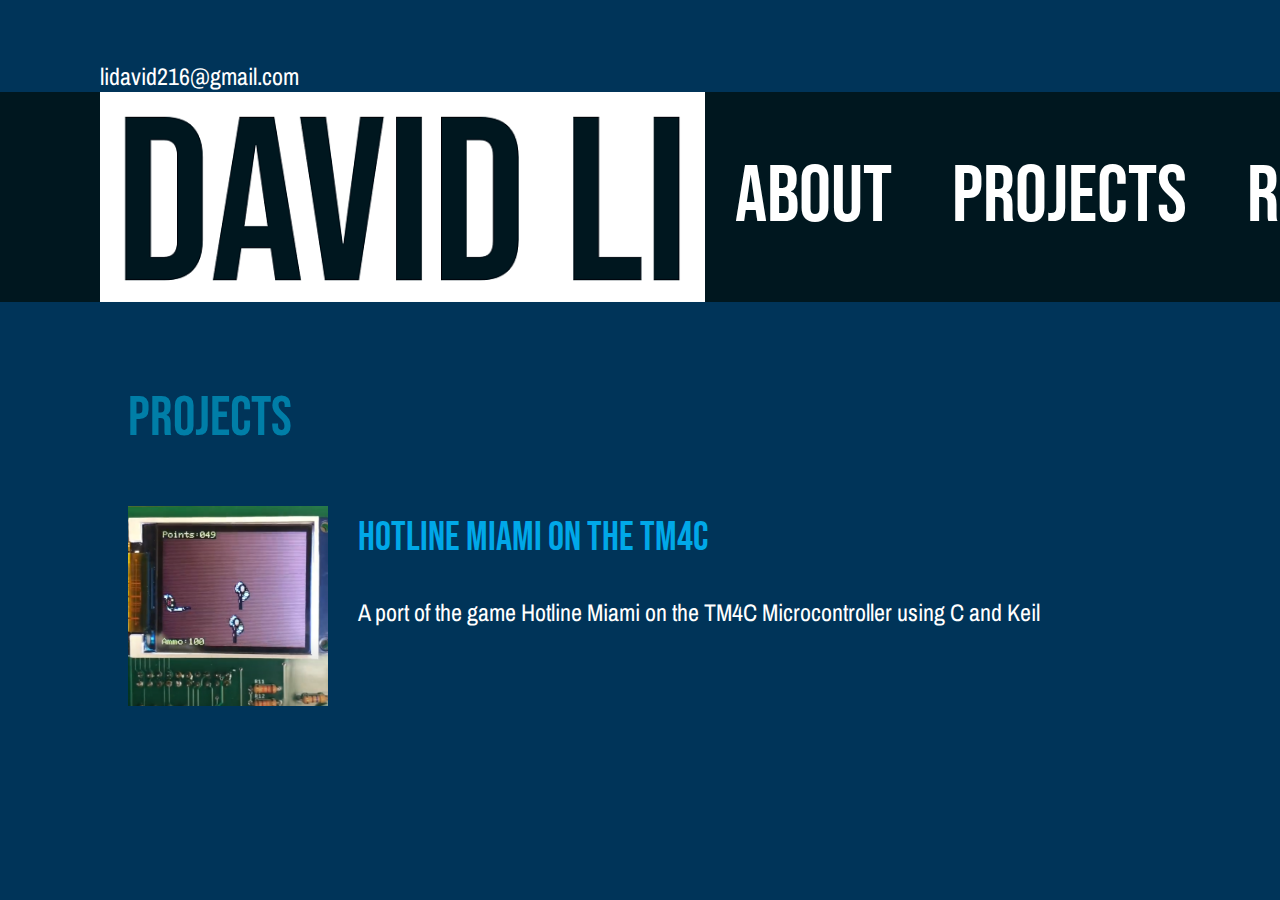
==== index.htm @ 764e1478 "updated image names" ====
<!DOCTYPE html>
<html lang="en">

<html>
<head>
  <meta charset="UTF-8">
  <link rel="stylesheet" href="styles/style.css"/>
  <link rel="preconnect" href="https://fonts.googleapis.com">
  <link rel="preconnect" href="https://fonts.gstatic.com" crossorigin>
  <link href="https://fonts.googleapis.com/css2?family=Bebas+Neue&display=swap" rel="stylesheet">
  <link href="https://fonts.googleapis.com/css2?family=Archivo+Narrow&display=swap" rel="stylesheet">
  <title>David Li</title>
</head>

<body>
  <div class="email">
    <a href = "mailto: lidavid216@gmail.com">lidavid216@gmail.com</a>
  </div>
  <header id="main-header">
    <div class="logo">
      <img src="images/davidlismall.png" alt="David Li" />
      <!-- <h1>David Li</h1> -->
    </div>
    <ul>
      <li><a href="about.htm">About</a></li>
      <li><a href="index.htm">Projects</a></li>
      <li><a href="index.htm">Resume</a></li> <!--placeholder link-->
    </ul>
  </header>
  <div class="container">
    <div>
      <h2>Projects</h2>
      <div class="project">
        <div class="twocolumns">
          <a href="https://youtu.be/OQaxGBN7T60">
            <img src="images/hotline_miami.png" alt="Photo of Hotline Miami TM4C Port"/>
          </a>
          <div>
            <h3>Hotline Miami on the TM4C<h3>
            <p>A port of the game Hotline Miami on the TM4C Microcontroller using C and Keil</p>
          </div>
        </div>
      </div>
    </div>
  </div>



</body>
</html>
---- styles/style.css ----
* {
  margin: 0;
  padding: 0;
}

body {
  background-color: #003459; /*prussian blue background*/
  margin: 0 0 0 0;
  padding
}

.container {
  width: 80%;
  margin:auto;
}

.email {
  margin: 60px 0px 0px 100px;
}

.email a {
  color: #FFF;
  text-decoration: none;
  font-size: 18pt;
  margin: 40px 10px 0px 0px;
  font-family: Archivo Narrow, Helvetica;
}

.email a:hover {
  color: #E0E1DD;
}

#main-header {
  background-color: #00171F;
  height: 210px;
}

h1 {
  color: #00171F;
  background-color: #FFFFFF;
  text-align: center;
  font-size: 200pt;
  height: 210px;
  width: 660px;
  line-height: 0.9;
  margin: 0px 0px 0px 100px;
  padding: 15px 15px 15px 15px;
  display:inline-block;
}

h2 {
  color: #007EA7;
  font-size: 42pt;
  line-height: 0.6em;
  margin: 100px 10px 0px 0px;
}

h3 {
  color: #00A8E8;
  font-size: 30pt;
  margin: 50px 0px 0px 30px;
  line-height: 0.6em;
}

h1, h2, h3, h4, h5, h6 {
  font-weight: normal;
  font-family: Bebas Neue, Helvetica;
}

header {
    display: flex;
    flex-direction: row;
    justify-content: space-between;
    margin-bottom: 2em;
}

p {
  color: #FFF;
  font-size: 18pt;
  /*padding: 5px;*/
  margin: 40px 10px 0px 0px;
  font-family: Archivo Narrow, Helvetica;
}

ul {
  display: flex;
  margin-top: auto;
  margin-bottom: auto;
  margin-right: 3%;
  list-style-type: none;
}

li {
  float: right;
  margin: 0 30px 0 30px;
}

li a {
  display:block;
  font-size: 80px;
  font-family: Bebas Neue, Helvetica;
  color: #FFF;
  text-decoration: none;
}

li a:hover {
  color: #E0E1DD;
}

.twocolumns {
  display: flex;
  flex-direction: row;
}

.logo img{
  margin:0 0 0 100px;
  float:left;
  height:210px;
  text-align:center;
}

.project {
  margin: 40px 0 0 0;
}

.project img {
  width: 200px;
  height:200px;
  margin: 30px 0 0 0px;
}
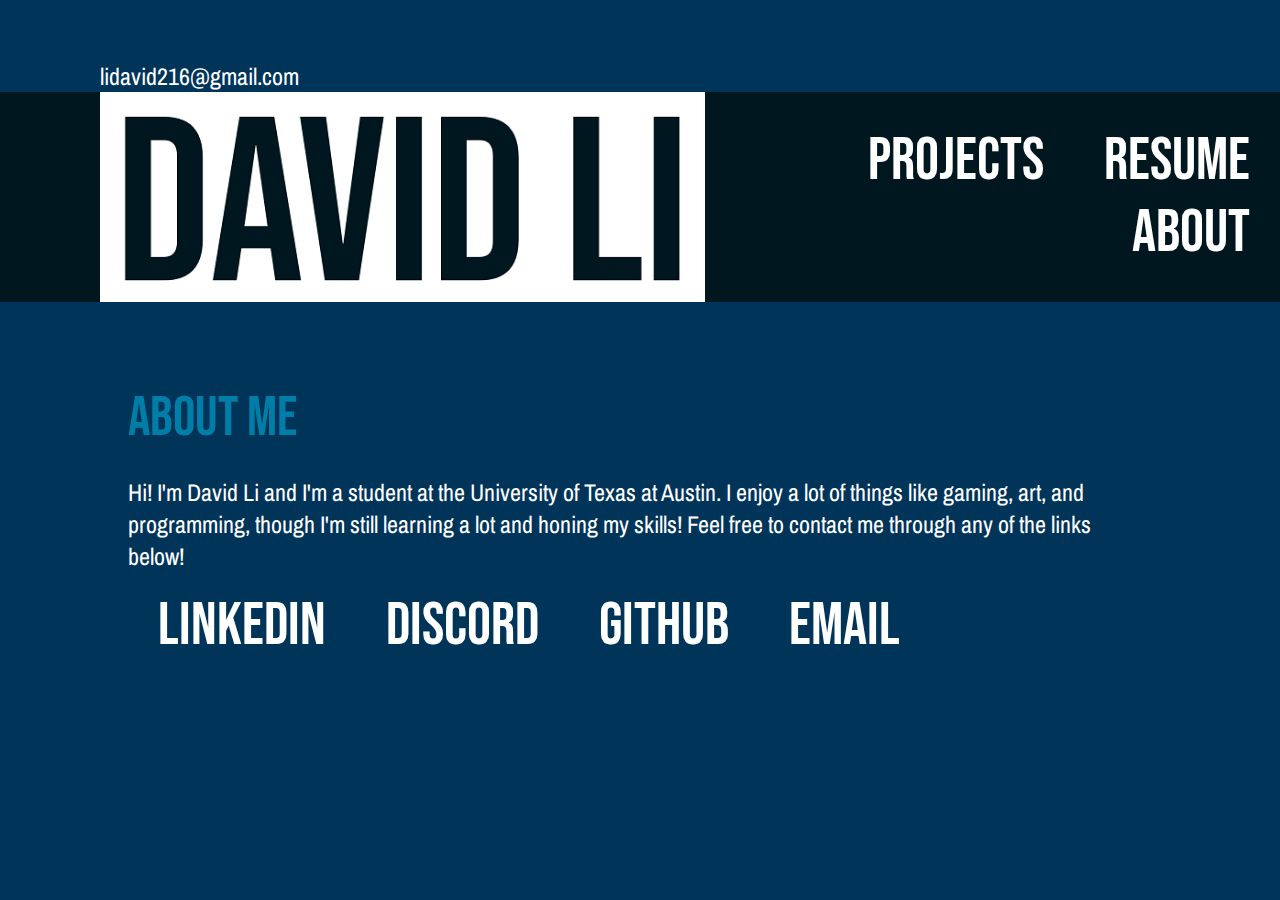
==== commit 3b4bc9f9: "added missing links and updated home page to about me" ====
--- a/index.htm
+++ b/index.htm
@@ -9,6 +9,7 @@
   <link rel="preconnect" href="https://fonts.gstatic.com" crossorigin>
   <link href="https://fonts.googleapis.com/css2?family=Bebas+Neue&display=swap" rel="stylesheet">
   <link href="https://fonts.googleapis.com/css2?family=Archivo+Narrow&display=swap" rel="stylesheet">
+  <meta name="viewport" content="width=device-width, initial-scale=0.8">
   <title>David Li</title>
 </head>
 
@@ -16,33 +17,30 @@
   <div class="email">
     <a href = "mailto: lidavid216@gmail.com">lidavid216@gmail.com</a>
   </div>
+
   <header id="main-header">
     <div class="logo">
       <img src="images/davidlismall.png" alt="David Li" />
       <!-- <h1>David Li</h1> -->
     </div>
     <ul>
-      <li><a href="about.htm">About</a></li>
-      <li><a href="index.htm">Projects</a></li>
-      <li><a href="index.htm">Resume</a></li> <!--placeholder link-->
+      <li><a href="https://drive.google.com/file/d/1wMxhVXnuGKQCEx8Yd-TtyUb1Cnv_RTGm/view?usp=sharing" target="_blank">Resume</a></li>
+      <li><a href="projects.htm">Projects</a></li>
+      <li><a href="index.htm">About</a></li>
     </ul>
   </header>
-  <div class="container">
-    <div>
-      <h2>Projects</h2>
-      <div class="project">
-        <div class="twocolumns">
-          <a href="https://youtu.be/OQaxGBN7T60">
-            <img src="images/hotline_miami.png" alt="Photo of Hotline Miami TM4C Port"/>
-          </a>
-          <div>
-            <h3>Hotline Miami on the TM4C<h3>
-            <p>A port of the game Hotline Miami on the TM4C Microcontroller using C and Keil</p>
-          </div>
-        </div>
-      </div>
+
+    <div class="container">
+      <h2>About Me</h2>
+      <p>Hi! I'm David Li and I'm a student at the University of Texas at Austin. I enjoy a lot of things like gaming, art, and programming, though I'm still learning a lot and honing my skills! Feel free to contact me through any of the links below!</p>
+      <br>
+      <ul>
+        <li><a href="mailto:lidavid216@gmail.com">Email</a></li>
+        <li><a href="https://github.com/PuzzledWhale">Github</a></li>
+        <li><a href="https://discordapp.com/users/236599888119332864/">Discord</a></li>
+        <li><a href="https://www.linkedin.com/in/david-li-8a6545220/">Linkedin</a></li>
+      </ul>
     </div>
-  </div>
 
 
 
--- a/styles/style.css
+++ b/styles/style.css
@@ -6,9 +6,9 @@
 }
 
 body {
-  background-color: #003459; /*prussian blue background*/
-  margin: 0 0 0 0;
-  padding
+  background-color: #003459;
+  margin: 0;
+  padding: 0;
 }
 
 .container {
@@ -34,7 +34,11 @@
 
 #main-header {
   background-color: #00171F;
+  /* position: absolute; */
+  width: 100%;
   height: 210px;
+  display: flex;
+  flex-direction: row;
 }
 
 h1 {
@@ -85,10 +89,8 @@
 }
 
 ul {
-  display: flex;
-  margin-top: auto;
-  margin-bottom: auto;
-  margin-right: 3%;
+  display: inline-block;
+  margin: auto;
   list-style-type: none;
 }
 
@@ -99,7 +101,7 @@
 
 li a {
   display:block;
-  font-size: 80px;
+  font-size: 60px;
   font-family: Bebas Neue, Helvetica;
   color: #FFF;
   text-decoration: none;
@@ -130,3 +132,19 @@
   height:200px;
   margin: 30px 0 0 0px;
 }
+
+@media only screen and (max-width: 800px) {
+  #main-header {
+    width: 200%;
+  }
+  header {
+    flex-direction: column;
+  }
+  .twocolumns {
+    flex-direction: column;
+  }
+  li a {
+    font-size: 40px;
+    text-align: center;
+  }
+}
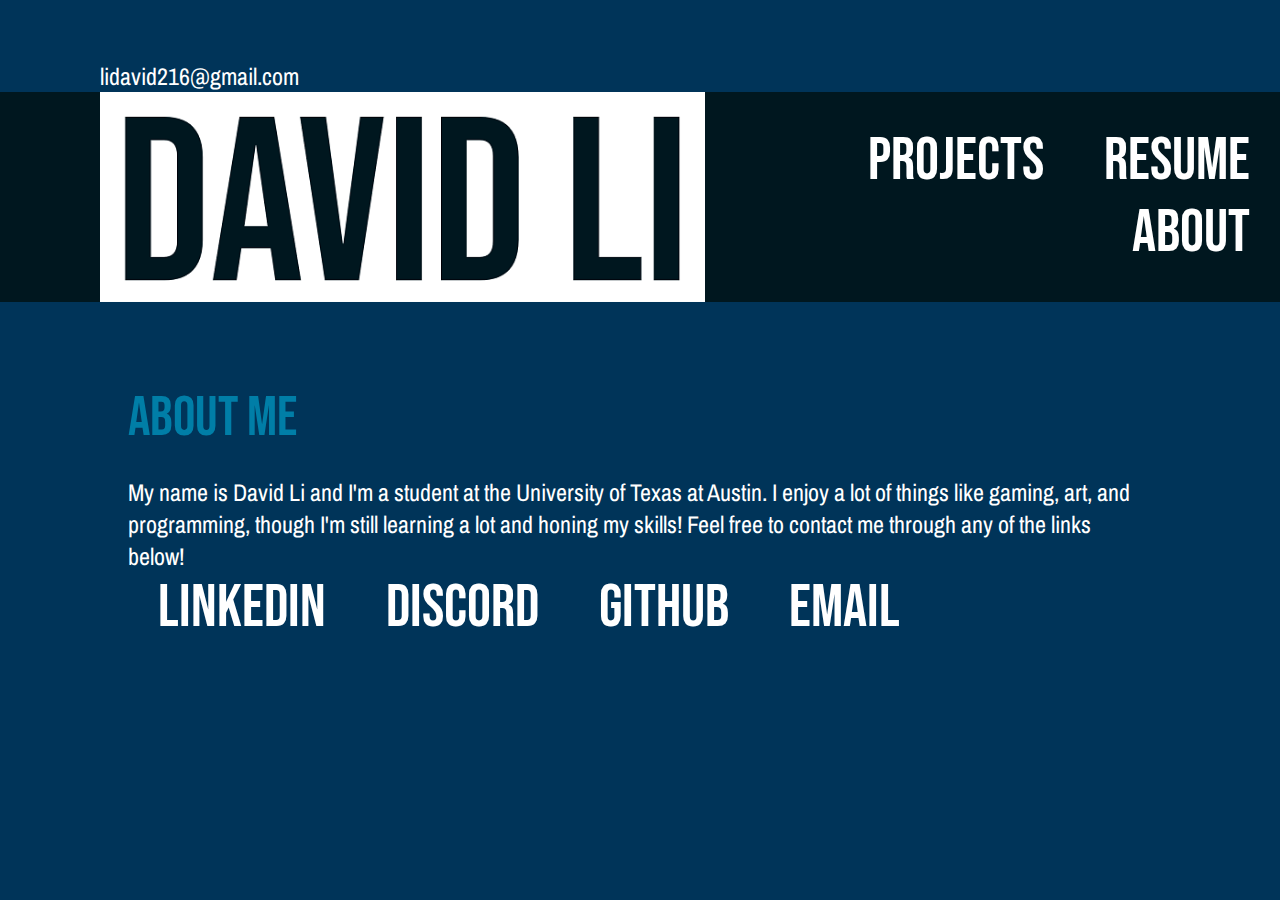
==== commit cdbaf6e6: "updated resume link" ====
--- a/index.htm
+++ b/index.htm
@@ -9,7 +9,7 @@
   <link rel="preconnect" href="https://fonts.gstatic.com" crossorigin>
   <link href="https://fonts.googleapis.com/css2?family=Bebas+Neue&display=swap" rel="stylesheet">
   <link href="https://fonts.googleapis.com/css2?family=Archivo+Narrow&display=swap" rel="stylesheet">
-  <meta name="viewport" content="width=device-width, initial-scale=0.8">
+  <meta name="viewport" content="width=device-width, initial-scale=1.0">
   <title>David Li</title>
 </head>
 
@@ -23,8 +23,8 @@
       <img src="images/davidlismall.png" alt="David Li" />
       <!-- <h1>David Li</h1> -->
     </div>
-    <ul>
-      <li><a href="https://drive.google.com/file/d/1wMxhVXnuGKQCEx8Yd-TtyUb1Cnv_RTGm/view?usp=sharing" target="_blank">Resume</a></li>
+    <ul class = "menu">
+      <li><a href="https://drive.google.com/file/d/1X02JTXbDhqHQP8vOows93wb24dKQ36eE/view?usp=sharing" target="_blank">Resume</a></li>
       <li><a href="projects.htm">Projects</a></li>
       <li><a href="index.htm">About</a></li>
     </ul>
@@ -32,14 +32,15 @@
 
     <div class="container">
       <h2>About Me</h2>
-      <p>Hi! I'm David Li and I'm a student at the University of Texas at Austin. I enjoy a lot of things like gaming, art, and programming, though I'm still learning a lot and honing my skills! Feel free to contact me through any of the links below!</p>
-      <br>
-      <ul>
-        <li><a href="mailto:lidavid216@gmail.com">Email</a></li>
-        <li><a href="https://github.com/PuzzledWhale">Github</a></li>
-        <li><a href="https://discordapp.com/users/236599888119332864/">Discord</a></li>
-        <li><a href="https://www.linkedin.com/in/david-li-8a6545220/">Linkedin</a></li>
-      </ul>
+      <p>My name is David Li and I'm a student at the University of Texas at Austin. I enjoy a lot of things like gaming, art, and programming, though I'm still learning a lot and honing my skills! Feel free to contact me through any of the links below!</p>
+      <div class="contacts">
+        <ul>
+          <li><a href="mailto:lidavid216@gmail.com">Email</a></li>
+          <li><a href="https://github.com/PuzzledWhale">Github</a></li>
+          <li><a href="https://discordapp.com/users/236599888119332864/">Discord</a></li>
+          <li><a href="https://www.linkedin.com/in/david-li-8a6545220/">Linkedin</a></li>
+        </ul>
+      </div>
     </div>
 
 
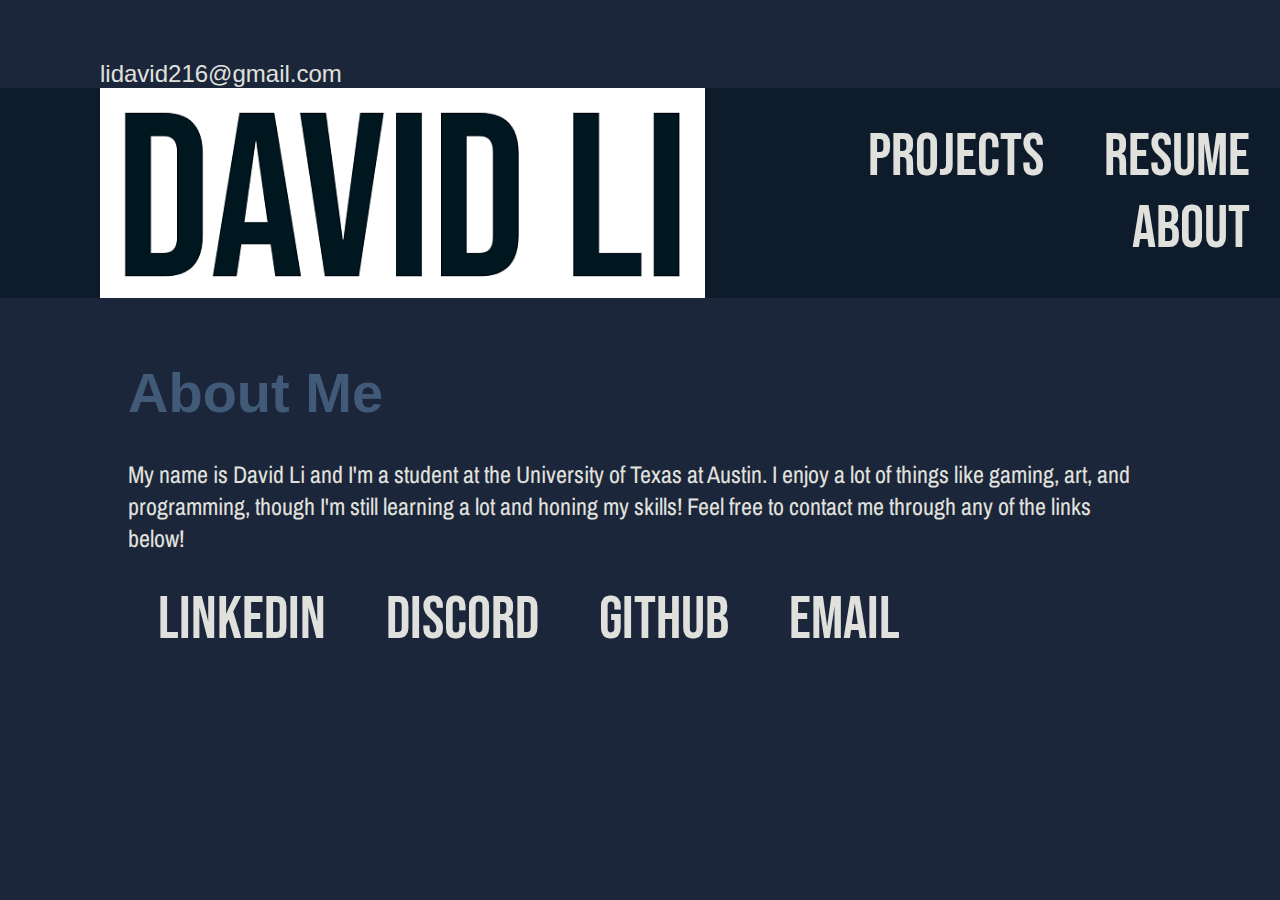
==== commit f6a01e7e: "updated resume link again" ====
--- a/index.htm
+++ b/index.htm
@@ -10,6 +10,7 @@
   <link href="https://fonts.googleapis.com/css2?family=Bebas+Neue&display=swap" rel="stylesheet">
   <link href="https://fonts.googleapis.com/css2?family=Archivo+Narrow&display=swap" rel="stylesheet">
   <meta name="viewport" content="width=device-width, initial-scale=1.0">
+  <meta name="description" content="The website for David Li, a software engineer at UT Austin">
   <title>David Li</title>
 </head>
 
@@ -24,7 +25,7 @@
       <!-- <h1>David Li</h1> -->
     </div>
     <ul class = "menu">
-      <li><a href="https://drive.google.com/file/d/1X02JTXbDhqHQP8vOows93wb24dKQ36eE/view?usp=sharing" target="_blank">Resume</a></li>
+      <li><a href="https://drive.google.com/file/d/16fFmWi_R_zk_ILWCLR1aDMgC4M52cjkP/view?usp=sharing" target="_blank">Resume</a></li>
       <li><a href="projects.htm">Projects</a></li>
       <li><a href="index.htm">About</a></li>
     </ul>
--- a/styles/style.css
+++ b/styles/style.css
@@ -6,7 +6,7 @@
 }
 
 body {
-  background-color: #003459;
+  background-color: #1b263b;
   margin: 0;
   padding: 0;
 }
@@ -21,19 +21,19 @@
 }
 
 .email a {
-  color: #FFF;
+  color: #e0e1dd;
   text-decoration: none;
   font-size: 18pt;
   margin: 40px 10px 0px 0px;
-  font-family: Archivo Narrow, Helvetica;
+  font-family: 'Helvetica';
 }
 
 .email a:hover {
-  color: #E0E1DD;
+  color: #fff;
 }
 
 #main-header {
-  background-color: #00171F;
+  background-color: #0d1b2a;
   /* position: absolute; */
   width: 100%;
   height: 210px;
@@ -42,8 +42,8 @@
 }
 
 h1 {
-  color: #00171F;
-  background-color: #FFFFFF;
+  color: #0d1b2a;
+  background-color: #e0e1dd;
   text-align: center;
   font-size: 200pt;
   height: 210px;
@@ -55,33 +55,33 @@
 }
 
 h2 {
-  color: #007EA7;
+  color: #415a77;
   font-size: 42pt;
-  line-height: 0.6em;
-  margin: 100px 10px 0px 0px;
+  line-height: 0.9em;
+  margin: 70px 10px 0px 0px;
 }
 
 h3 {
-  color: #00A8E8;
+  color: #778da9;
   font-size: 30pt;
-  margin: 50px 0px 0px 30px;
-  line-height: 0.6em;
+  margin: 40px 0px 0px 30px;
+  line-height: 0.9em;
 }
 
 h1, h2, h3, h4, h5, h6 {
-  font-weight: normal;
-  font-family: Bebas Neue, Helvetica;
+  font-weight: bolder;
+  font-family: 'Helvetica', Sans-Serif;
 }
 
 header {
-    display: flex;
-    flex-direction: row;
+    /* display: flex; */
+    /* flex-direction: row; */
     justify-content: space-between;
     margin-bottom: 2em;
 }
 
 p {
-  color: #FFF;
+  color: #e0e1dd;
   font-size: 18pt;
   /*padding: 5px;*/
   margin: 40px 10px 0px 0px;
@@ -96,19 +96,19 @@
 
 li {
   float: right;
-  margin: 0 30px 0 30px;
+  margin: 0 30px;
 }
 
 li a {
   display:block;
   font-size: 60px;
   font-family: Bebas Neue, Helvetica;
-  color: #FFF;
+  color: #e0e1dd;
   text-decoration: none;
 }
 
 li a:hover {
-  color: #E0E1DD;
+  color: #fff;
 }
 
 .twocolumns {
@@ -117,8 +117,8 @@
 }
 
 .logo img{
-  margin:0 0 0 100px;
-  float:left;
+  margin-left: 100px;
+  /* float:left; */
   height:210px;
   text-align:center;
 }
@@ -133,15 +133,51 @@
   margin: 30px 0 0 0px;
 }
 
-@media only screen and (max-width: 800px) {
+.contacts ul {
+  margin-top: 30px;
+}
+
+@media only screen and (max-width: 945px) {
   #main-header {
-    width: 200%;
+    /* width: 200%; */
+    height: 80%;
   }
-  header {
+  .logo img {
+    margin:auto;
+    height:105px;
+    /* display:none; */
+  }
+  .logo {
+    margin: auto;
+  }
+  .email {
+    margin-left: auto;
+    margin-right: auto;
+    text-align: center;
+  }
+  h2 {
+    font-size: 34pt;
+    margin-top: 30px;
+  }
+  h3 {
+    font-size: 26pt;
+    margin-top: 10px;
+  }
+  p {
+    font-size: 15pt;
+  }
+  .twocolumns {
+    display: column;
+  }
+  .project img {
+    width: 100px;
+    height: 100px;
+  }
+  #main-header {
     flex-direction: column;
   }
-  .twocolumns {
-    flex-direction: column;
+  li {
+    margin: 0 10px;
   }
   li a {
     font-size: 40px;
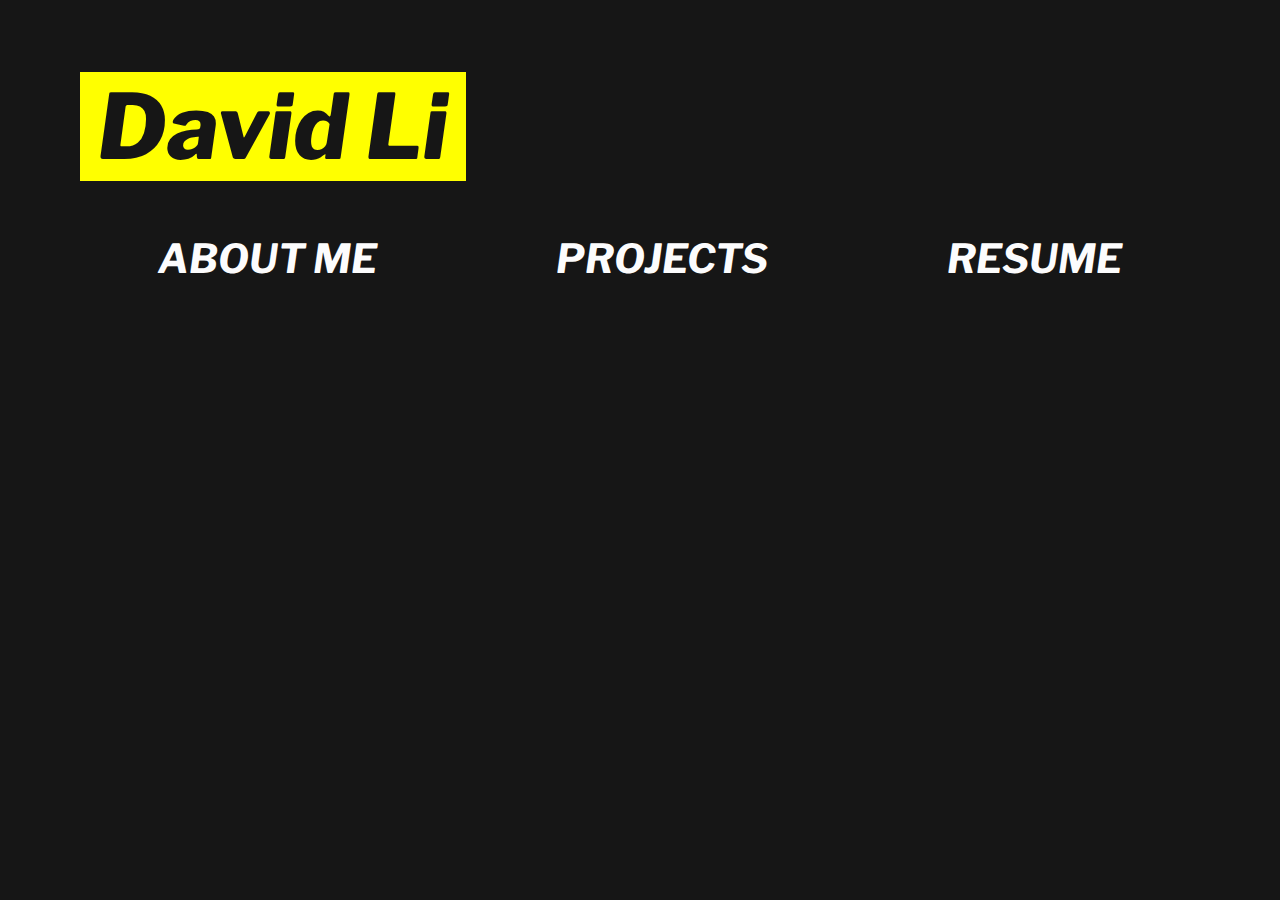
==== commit e8dc1b0e: "Added about page" ====
--- a/index.htm
+++ b/index.htm
@@ -1,50 +1,49 @@
 <!DOCTYPE html>
 <html lang="en">
+<head>
+    <link rel="stylesheet" href="styles/home.css"/>
+    <link rel="preconnect" href="https://fonts.googleapis.com">
+    <link rel="preconnect" href="https://fonts.gstatic.com" crossorigin>
+    <link href="https://fonts.googleapis.com/css2?family=Libre+Franklin:ital,wght@0,100..900;1,100..900&display=swap" rel="stylesheet">
+    <meta charset="UTF-8">
+    <link rel="icon" type="image/x-icon" href="images/favicon.ico">
+    <meta name="viewport" content="width=device-width, initial-scale=1.0">
+    <meta name="description" content="David Li's website :)">
+    
+    <title>Home</title>
+</head>
+<body>
+    <header class="dark-banner">
+        <h1>
+            <a href="index.htm">
+                <span class="banner-text">
+                    David Li
+                </span>
+            </a>
+        </h1>
+    </header>
 
-<html>
-<head>
-  <meta charset="UTF-8">
-  <link rel="stylesheet" href="styles/style.css"/>
-  <link rel="preconnect" href="https://fonts.googleapis.com">
-  <link rel="preconnect" href="https://fonts.gstatic.com" crossorigin>
-  <link href="https://fonts.googleapis.com/css2?family=Bebas+Neue&display=swap" rel="stylesheet">
-  <link href="https://fonts.googleapis.com/css2?family=Archivo+Narrow&display=swap" rel="stylesheet">
-  <meta name="viewport" content="width=device-width, initial-scale=1.0">
-  <meta name="description" content="The website for David Li, a software engineer at UT Austin">
-  <title>David Li</title>
-</head>
+    
 
-<body>
-  <div class="email">
-    <a href = "mailto: lidavid216@gmail.com">lidavid216@gmail.com</a>
-  </div>
-
-  <header id="main-header">
-    <div class="logo">
-      <img src="images/davidlismall.png" alt="David Li" />
-      <!-- <h1>David Li</h1> -->
-    </div>
-    <ul class = "menu">
-      <li><a href="https://drive.google.com/file/d/16fFmWi_R_zk_ILWCLR1aDMgC4M52cjkP/view?usp=sharing" target="_blank">Resume</a></li>
-      <li><a href="projects.htm">Projects</a></li>
-      <li><a href="index.htm">About</a></li>
-    </ul>
-  </header>
-
-    <div class="container">
-      <h2>About Me</h2>
-      <p>My name is David Li and I'm a student at the University of Texas at Austin. I enjoy a lot of things like gaming, art, and programming, though I'm still learning a lot and honing my skills! Feel free to contact me through any of the links below!</p>
-      <div class="contacts">
-        <ul>
-          <li><a href="mailto:lidavid216@gmail.com">Email</a></li>
-          <li><a href="https://github.com/PuzzledWhale">Github</a></li>
-          <li><a href="https://discordapp.com/users/236599888119332864/">Discord</a></li>
-          <li><a href="https://www.linkedin.com/in/david-li-8a6545220/">Linkedin</a></li>
-        </ul>
-      </div>
+    <div class = "canvas">
+        <canvas id="colorCanvas"></canvas>
+        <canvas id="guardCanvas"></canvas>  
+        <div class = "front">
+            <ul class = "menu">
+                <li><a href="https://drive.google.com/file/d/1L5PqZ13kQbMsNgRvGihQZhMl8MUsSEOc/view?usp=sharing" target="_blank" class = "glitch" data-glitch = "RESUME">RESUME</a></li>
+                <li><a href="projects.htm" class = "glitch" data-glitch = "PROJECTS">PROJECTS</a></li>
+                <li><a href="about.htm" class = "glitch" data-glitch = "ABOUT ME">ABOUT ME</a></li>
+            </ul>
+        </div>
+        <!-- <div class="center">
+            <h1 id="name">David Li</h1>
+        </div> -->
+        <!-- <span id='name'>David Li</span> -->
     </div>
 
+    
 
-
+    <!-- JavaScript to animate the sine wave -->
+    <script src="scripts/color.js"></script>
 </body>
 </html>
--- a/styles/home.css
+++ b/styles/home.css
@@ -0,0 +1,281 @@
+* {
+    margin: 0;
+    padding: 0;
+}
+
+/* canvas {
+    background-color: #161616;
+} */
+
+body {
+    /* display: flex; */
+    justify-content: center;
+    align-items: center;
+    height: 100vh;
+    margin: 0;
+    color: #fcfcfd;
+    /* background-color: #fcfcfd */
+    background-color: #161616;
+    font-family: 'Libre Franklin';
+    font-weight: bold;
+}
+
+.dark-banner {
+    z-index: 1;
+    padding: 8vh 0 0 80px;
+    display: flex;
+    flex-direction: row;
+    margin-bottom: 3vh;
+    /* background-color: #161616; */
+}
+
+ul {
+    display: inline-block;
+    margin: auto;
+    list-style-type: none;
+}
+  
+li {
+    float: right;
+    margin: 0 5vw;
+    /* border:#FFFFFF 2px solid; */
+    padding: 2vw; 
+}
+
+li a {
+    display:block;
+    font-size: 2.5rem;
+    color: #fcfcfd;
+    font-style: italic;
+    /* font-weight: bold; */
+  }
+
+  a {
+    text-decoration: none;
+  }
+  
+
+.banner-text {
+    user-select: none;
+    background-color: yellow;
+    font-size: 10vmin;
+    font-style: italic;
+    font-weight: 800;
+    padding: 0 2vmin;
+    color: #161616;
+    z-index: 2;
+}
+
+.canvas {
+    position: relative;
+    display: flex;
+    justify-content: center;
+    align-items: center;
+}
+
+.center {
+    display: flex;
+    z-index: 2;
+    justify-content: center;
+    align-items: center;
+    left: 0;
+    top: 0;
+}
+
+.center-body {
+    display: flex;
+    z-index: 2;
+    justify-content: center;
+    align-items: center;
+    left: 0;
+    top: 0;
+    margin-top: 20vw;
+}
+
+#colorCanvas {
+    z-index: 0;
+    position: absolute;
+    left: 0;
+    top: 0;
+    filter:blur(30px);
+    animation: fadeInAnimation ease 3s;
+    animation-iteration-count: -1;
+    animation-fill-mode: forwards;
+}
+
+.body-text {
+    color: #fcfcfd;
+    align-items: center;
+    text-align: center;
+    font-weight: 500;
+    font-size: 1.3em;   
+    max-width: 80vw;
+    line-height: 2;
+    margin-top: 6.5vw;
+}
+
+#guardCanvas {
+    position: absolute;
+    left: 0;
+    top: 0;
+    z-index: 0;
+    /* filter:blur(20px); */
+}
+
+.contacts {
+    margin-top: 18vh;
+}
+
+.link-icon {
+    width: 4vw;
+    filter: grayscale(1);
+
+}
+
+.blue-icon:hover {
+    filter: grayscale(0) hue-rotate(180deg) saturate(6000%) brightness(0.8);
+}
+
+.green-icon:hover {
+    filter: grayscale(0) hue-rotate(60deg) saturate(100%) brightness(0.6);
+}
+
+.purple-icon:hover {
+    filter: grayscale(0) hue-rotate(270deg) saturate(500%) brightness(0.6);
+}
+
+.red-icon:hover {
+    filter: grayscale(0) hue-rotate(286deg) saturate(10000%) brightness(0.9);
+}
+
+
+.gradient-background {
+	background: linear-gradient(-45deg, #E54646, #D9428F, #4441DF, #F0A742);
+	background-size: 400% 400%;
+	animation: gradient 10s ease infinite;
+	height: 1px;
+}
+
+.front {
+    /* margin-top: 28vh; */
+    position: absolute;
+    top: 50%;
+    height: 100%;
+    text-align: center;
+    z-index: 1;
+    animation: fadeInAnimation ease 3s;
+    animation-iteration-count: -1;
+    animation-fill-mode: forwards;
+}
+
+.glitch:hover {
+    text-shadow: 0.05em 0 0 #00fffc, -0.03em -0.04em 0 #fc00ff, 0.025em 0.04em 0 #fffc00;
+    animation: glitch_color 1ms infinite;
+    animation: glitch_offset 1s linear infinite;
+}
+
+.glitch:hover:before, .glitch:hover:after {
+    content: attr(data-glitch);
+    position: absolute;
+    left: 0;
+}
+  
+.glitch:before{
+    animation: glitchTop 0.6s linear infinite;
+    clip-path: polygon(0 0, 100% 0, 100% 33%, 0 33%);
+    -webkit-clip-path: polygon(0 0, 100% 0, 100% 33%, 0 33%);
+}
+
+.glitch:after{
+    animation: glitchBottom 1.5s linear infinite;
+    clip-path: polygon(0 67%, 100% 67%, 100% 100%, 0 100%);
+    -webkit-clip-path: polygon(0 67%, 100% 67%, 100% 100%, 0 100%);
+}
+  
+@keyframes glitch_color {
+    0% {
+        text-shadow: 0.05em 0 0 #00fffc, -0.03em -0.04em 0 #fc00ff,
+        0.025em 0.04em 0 #fffc00;
+    }
+    15% {
+        text-shadow: 0.05em 0 0 #00fffc, -0.03em -0.04em 0 #fc00ff,
+        0.025em 0.04em 0 #fffc00;
+    }
+    16% {
+        text-shadow: -0.05em -0.025em 0 #00fffc, 0.025em 0.035em 0 #fc00ff,
+        -0.05em -0.05em 0 #fffc00;
+    }
+    49% {
+        text-shadow: -0.05em -0.025em 0 #00fffc, 0.025em 0.035em 0 #fc00ff,
+        -0.05em -0.05em 0 #fffc00;
+    }
+    50% {
+        text-shadow: 0.05em 0.035em 0 #00fffc, 0.03em 0 0 #fc00ff,
+        0 -0.04em 0 #fffc00;
+    }
+    99% {
+        text-shadow: 0.05em 0.035em 0 #00fffc, 0.03em 0 0 #fc00ff,
+        0 -0.04em 0 #fffc00;
+    }
+    100% {
+        text-shadow: -0.05em 0 0 #00fffc, -0.025em -0.04em 0 #fc00ff,
+        -0.04em -0.025em 0 #fffc00;
+    }
+}
+  
+@keyframes glitch_offset{
+    2%,64%{
+        transform: translate(2px,0) skew(0deg);
+    }
+    4%,60%{
+        transform: translate(-2px,0) skew(0deg);
+    }
+    62%{
+        transform: translate(0,0) skew(5deg); 
+    }
+}
+  
+@keyframes glitchTop{
+    2%,64%{
+        transform: translate(2px,-2px);
+    }
+    4%,60%{
+        transform: translate(-2px,2px);
+    }
+    62%{
+        transform: translate(13px,-1px) skew(-13deg); 
+    }
+}
+  
+@keyframes glitchBottom{
+    2%,64%{
+        transform: translate(-2px,0);
+    }
+    4%,60%{
+        transform: translate(-2px,0);
+    }
+    62%{
+        transform: translate(-22px,5px) skew(21deg); 
+    }
+}
+
+@keyframes gradient {
+	0% {
+		background-position: 0% 50%;
+	}
+	50% {
+		background-position: 100% 50%;
+	}
+	100% {
+		background-position: 0% 50%;
+	}
+}
+
+@keyframes fadeInAnimation {
+    0% {
+        opacity: 0;
+    }
+    100% {
+        opacity: 1;
+    }
+}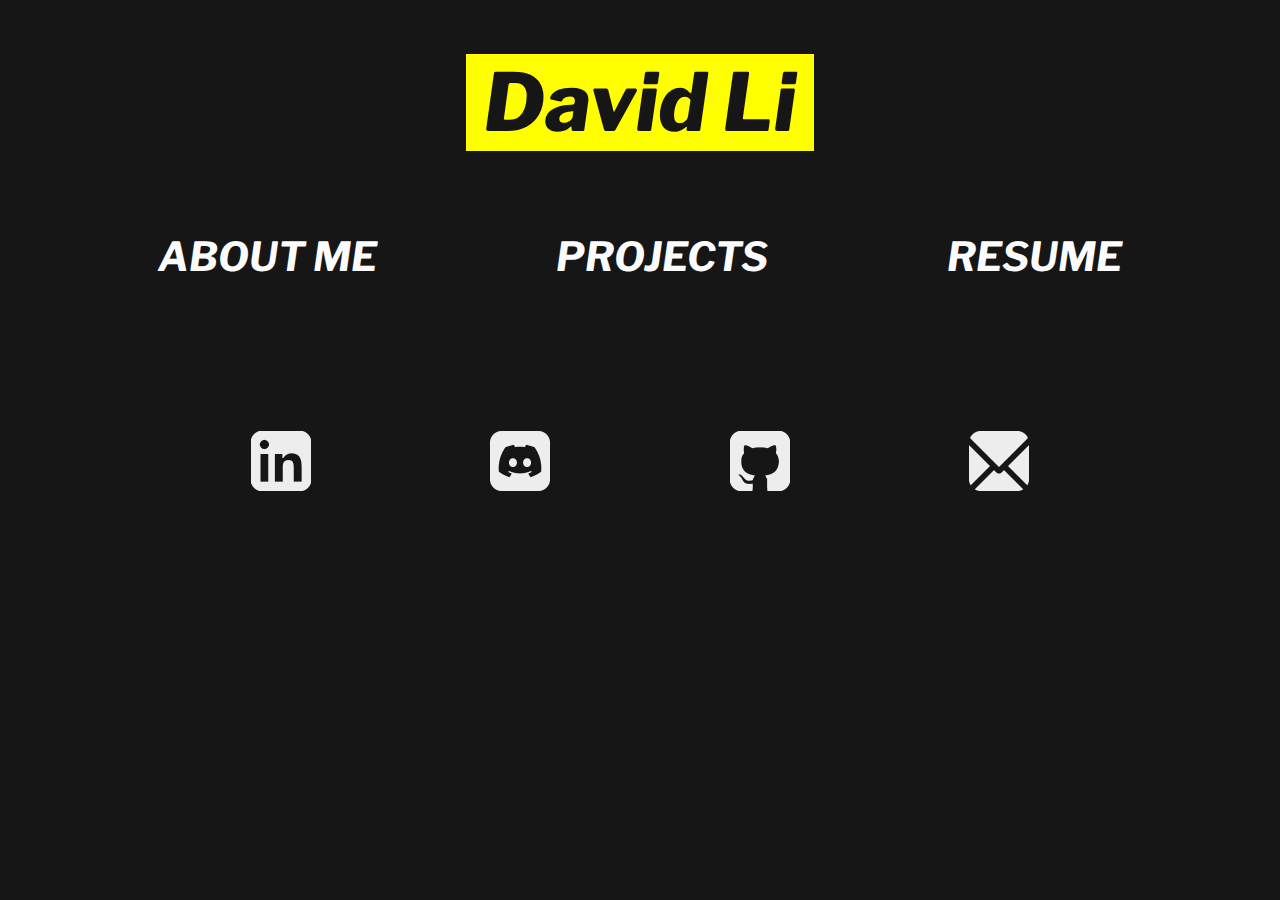
==== commit 08721f99: "Changed about page layout" ====
--- a/index.htm
+++ b/index.htm
@@ -23,22 +23,34 @@
         </h1>
     </header>
 
-    
+    <div class = "body-content">
+        <ul class = "menu nav">
+            <li><a href="about.htm" class = "glitch" data-glitch = "ABOUT ME">ABOUT ME</a></li>
+            <li><a href="projects.htm" class = "glitch" data-glitch = "PROJECTS">PROJECTS</a></li>
+            <li><a href="https://drive.google.com/file/d/1L5PqZ13kQbMsNgRvGihQZhMl8MUsSEOc/view?usp=sharing" target="_blank" class = "glitch" data-glitch = "RESUME">RESUME</a></li>
+        </ul>
+    </div>
 
-    <div class = "canvas">
-        <canvas id="colorCanvas"></canvas>
-        <canvas id="guardCanvas"></canvas>  
-        <div class = "front">
-            <ul class = "menu">
-                <li><a href="https://drive.google.com/file/d/1L5PqZ13kQbMsNgRvGihQZhMl8MUsSEOc/view?usp=sharing" target="_blank" class = "glitch" data-glitch = "RESUME">RESUME</a></li>
-                <li><a href="projects.htm" class = "glitch" data-glitch = "PROJECTS">PROJECTS</a></li>
-                <li><a href="about.htm" class = "glitch" data-glitch = "ABOUT ME">ABOUT ME</a></li>
-            </ul>
-        </div>
-        <!-- <div class="center">
-            <h1 id="name">David Li</h1>
-        </div> -->
-        <!-- <span id='name'>David Li</span> -->
+    <div class = "body-content">
+        <canvas id="colorCanvas" class ="fade"></canvas>
+        <canvas id="guardCanvas"></canvas> 
+    </div>
+
+    <div class="body-content fade">
+        <ul class="menu contacts">
+            <li>
+                <a href="https://www.linkedin.com/in/david-li-8a6545220/"><img src="images/linkedin-color.png" class="link-icon blue-icon"></a>
+            </li>
+            <li>
+                <a href="https://discordapp.com/users/236599888119332864/"><img src="images/discord-color.png" class="link-icon purple-icon"></a>
+            </li>
+            <li>
+                <a href="https://github.com/PuzzledWhale"><img src="images/github-color.png" class="link-icon green-icon"></a>
+            </li>
+            <li>
+                <a href="mailto:lidavid216@gmail.com"> <img src="images/mail-color.png" class="link-icon red-icon"> </a>
+            </li>
+        </ul>
     </div>
 
     
@@ -46,4 +58,4 @@
     <!-- JavaScript to animate the sine wave -->
     <script src="scripts/color.js"></script>
 </body>
-</html>
+</html>--- a/styles/home.css
+++ b/styles/home.css
@@ -22,28 +22,28 @@
 
 .dark-banner {
     z-index: 1;
-    padding: 8vh 0 0 80px;
+    justify-content: center;
+    align-items: center;
+    padding: 6vh 0;
     display: flex;
     flex-direction: row;
     margin-bottom: 3vh;
-    /* background-color: #161616; */
 }
 
 ul {
     display: inline-block;
-    margin: auto;
     list-style-type: none;
 }
   
 li {
-    float: right;
+    float: left;
     margin: 0 5vw;
-    /* border:#FFFFFF 2px solid; */
-    padding: 2vw; 
+    padding: 0 2vw; 
 }
 
 li a {
     display:block;
+    text-align: center;
     font-size: 2.5rem;
     color: #fcfcfd;
     font-style: italic;
@@ -58,7 +58,7 @@
 .banner-text {
     user-select: none;
     background-color: yellow;
-    font-size: 10vmin;
+    font-size: 5rem;
     font-style: italic;
     font-weight: 800;
     padding: 0 2vmin;
@@ -66,11 +66,17 @@
     z-index: 2;
 }
 
-.canvas {
+.body-content {
     position: relative;
     display: flex;
-    justify-content: center;
-    align-items: center;
+    flex-direction: column;
+    flex-wrap: wrap;
+    justify-content: center;
+    align-items: center;
+}
+
+.main-body {
+    margin-bottom: 40px;
 }
 
 .center {
@@ -92,26 +98,16 @@
     margin-top: 20vw;
 }
 
-#colorCanvas {
-    z-index: 0;
-    position: absolute;
-    left: 0;
-    top: 0;
-    filter:blur(30px);
-    animation: fadeInAnimation ease 3s;
-    animation-iteration-count: -1;
-    animation-fill-mode: forwards;
-}
-
 .body-text {
     color: #fcfcfd;
-    align-items: center;
-    text-align: center;
+    margin-bottom: 20px;
+    /* align-items: center;
+    text-align: center; */
     font-weight: 500;
     font-size: 1.3em;   
-    max-width: 80vw;
+    width: 70vw;
     line-height: 2;
-    margin-top: 6.5vw;
+    /* margin-top: 7vw; */
 }
 
 #guardCanvas {
@@ -122,12 +118,20 @@
     /* filter:blur(20px); */
 }
 
-.contacts {
+#colorCanvas {
+    z-index: 0;
+    /* position: absolute; */
+    left: 0;
+    top: 0;
+    filter:blur(30px);
+}
+
+/* .contacts {
     margin-top: 18vh;
-}
+} */
 
 .link-icon {
-    width: 4vw;
+    width: 60px;
     filter: grayscale(1);
 
 }
@@ -148,26 +152,36 @@
     filter: grayscale(0) hue-rotate(286deg) saturate(10000%) brightness(0.9);
 }
 
-
-.gradient-background {
+.fade {
+    animation: fadeInAnimation ease 2s;
+    animation-iteration-count: -1;
+    animation-fill-mode: forwards;
+}
+
+.fade-slow {
+    animation: fadeInAnimationStaggered ease 2s;
+    animation-iteration-count: -1; 
+    animation-fill-mode: forwards;
+}
+
+.divider {
 	background: linear-gradient(-45deg, #E54646, #D9428F, #4441DF, #F0A742);
+    width: 80vw;
+    margin: 40px 0;
 	background-size: 400% 400%;
-	animation: gradient 10s ease infinite;
+	animation: gradient 10s ease infinite, fadeInAnimationStaggered ease 2s;
 	height: 1px;
 }
 
 .front {
-    /* margin-top: 28vh; */
-    position: absolute;
     top: 50%;
     height: 100%;
     text-align: center;
     z-index: 1;
-    animation: fadeInAnimation ease 3s;
+    animation: fadeInAnimation ease 2s;
     animation-iteration-count: -1;
     animation-fill-mode: forwards;
 }
-
 .glitch:hover {
     text-shadow: 0.05em 0 0 #00fffc, -0.03em -0.04em 0 #fc00ff, 0.025em 0.04em 0 #fffc00;
     animation: glitch_color 1ms infinite;
@@ -278,4 +292,32 @@
     100% {
         opacity: 1;
     }
+}
+
+@keyframes fadeInAnimationStaggered {
+    0% {
+        opacity: 0;
+    }
+    20% {
+        opacity: 0;
+    }
+    100% {
+        opacity: 1;
+    }
+}
+
+@media (max-width: 1150px) {
+    .banner-text {
+        font-size: 2em;
+    }
+
+    .dark-banner {
+        padding-left: 0;
+        align-items: center;
+        justify-content: center;
+    }
+
+    li {
+        float:none;
+    }
 }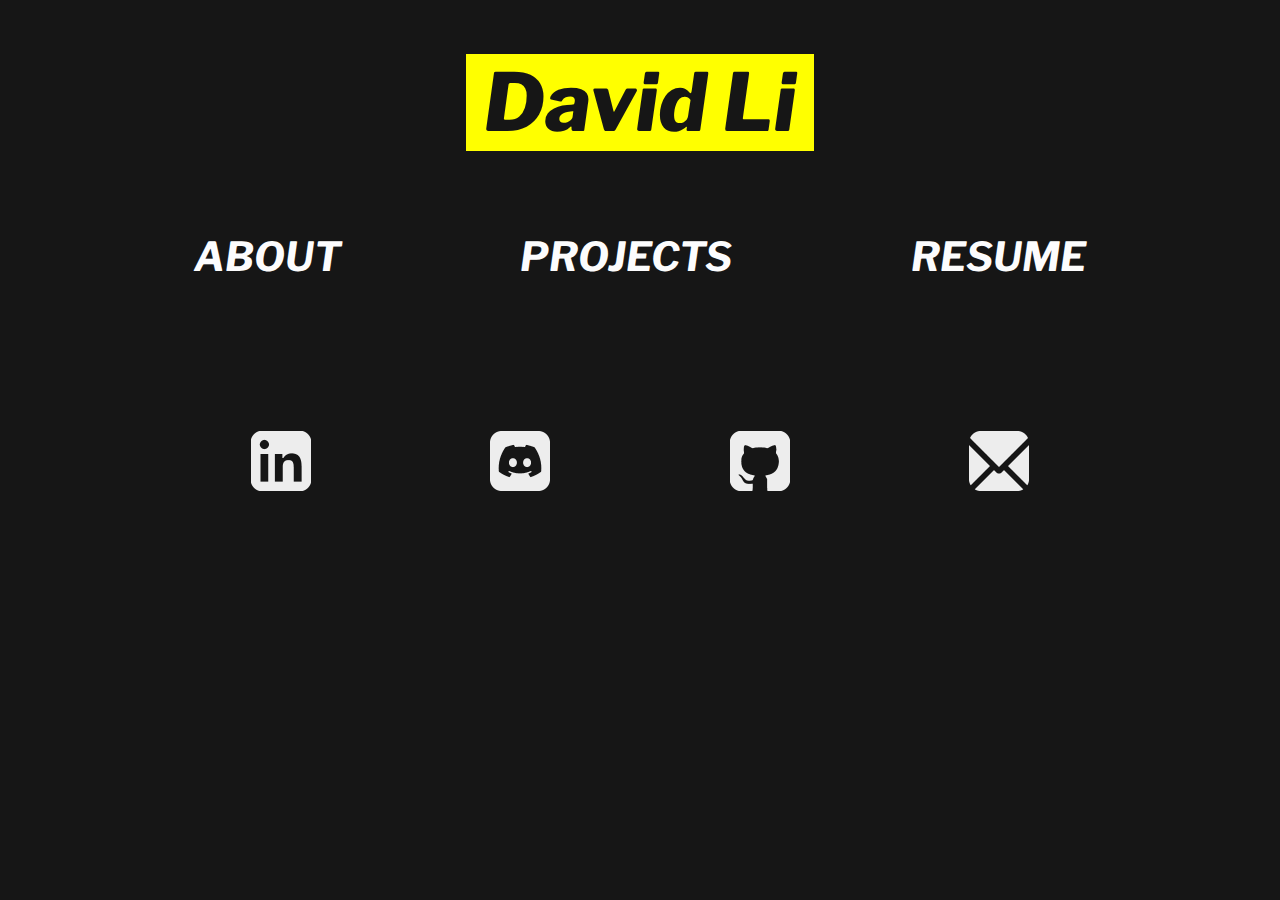
==== commit be541b83: "minor changes" ====
--- a/index.htm
+++ b/index.htm
@@ -25,13 +25,13 @@
 
     <div class = "body-content">
         <ul class = "menu nav">
-            <li><a href="about.htm" class = "glitch" data-glitch = "ABOUT ME">ABOUT ME</a></li>
+            <li><a href="about.htm" class = "glitch" data-glitch = "ABOUT">ABOUT</a></li>
             <li><a href="projects.htm" class = "glitch" data-glitch = "PROJECTS">PROJECTS</a></li>
             <li><a href="https://drive.google.com/file/d/1L5PqZ13kQbMsNgRvGihQZhMl8MUsSEOc/view?usp=sharing" target="_blank" class = "glitch" data-glitch = "RESUME">RESUME</a></li>
         </ul>
     </div>
 
-    <div class = "body-content">
+    <div class = "body-content canvas-section">
         <canvas id="colorCanvas" class ="fade"></canvas>
         <canvas id="guardCanvas"></canvas> 
     </div>
--- a/styles/home.css
+++ b/styles/home.css
@@ -2,10 +2,6 @@
     margin: 0;
     padding: 0;
 }
-
-/* canvas {
-    background-color: #161616;
-} */
 
 body {
     /* display: flex; */
@@ -33,6 +29,7 @@
 ul {
     display: inline-block;
     list-style-type: none;
+    z-index: 3;
 }
   
 li {
@@ -47,12 +44,11 @@
     font-size: 2.5rem;
     color: #fcfcfd;
     font-style: italic;
-    /* font-weight: bold; */
-  }
-
-  a {
+}
+
+a {
     text-decoration: none;
-  }
+}
   
 
 .banner-text {
@@ -81,7 +77,6 @@
 
 .center {
     display: flex;
-    z-index: 2;
     justify-content: center;
     align-items: center;
     left: 0;
@@ -101,13 +96,14 @@
 .body-text {
     color: #fcfcfd;
     margin-bottom: 20px;
-    /* align-items: center;
-    text-align: center; */
     font-weight: 500;
     font-size: 1.3em;   
     width: 70vw;
     line-height: 2;
-    /* margin-top: 7vw; */
+}
+
+.canvas-section {
+    overflow: hidden;
 }
 
 #guardCanvas {
@@ -115,7 +111,6 @@
     left: 0;
     top: 0;
     z-index: 0;
-    /* filter:blur(20px); */
 }
 
 #colorCanvas {
@@ -125,10 +120,6 @@
     top: 0;
     filter:blur(30px);
 }
-
-/* .contacts {
-    margin-top: 18vh;
-} */
 
 .link-icon {
     width: 60px;
@@ -166,7 +157,7 @@
 
 .divider {
 	background: linear-gradient(-45deg, #E54646, #D9428F, #4441DF, #F0A742);
-    width: 80vw;
+    width: 70vw;
     margin: 40px 0;
 	background-size: 400% 400%;
 	animation: gradient 10s ease infinite, fadeInAnimationStaggered ease 2s;
@@ -182,6 +173,46 @@
     animation-iteration-count: -1;
     animation-fill-mode: forwards;
 }
+
+.twocolumns {
+    display: flex;
+    flex-direction: row;
+}
+
+.project {
+    width: 70vw;
+    margin: 20px 0;
+    padding: 5vmin;
+    background-color: #1d1d1d;
+    border-radius: 25px;
+}
+  
+.project img {
+    margin: auto;
+    height: 10em;
+    width: 10em;
+}
+
+.project:hover {
+    transform: translate3D(0,-1px,0) scale(1.03);
+}
+
+.project-name {
+    color: #fcfcfd;
+    font-weight: 700;
+    font-size: 1.3em;   
+}
+
+.project-text-left {
+    color: #fcfcfd;
+    margin: auto;
+    font-weight: 500;
+    font-size: 1.3em;   
+    width: 70vw;
+    line-height: 1.5;
+    margin-left: 20px;
+}
+
 .glitch:hover {
     text-shadow: 0.05em 0 0 #00fffc, -0.03em -0.04em 0 #fc00ff, 0.025em 0.04em 0 #fffc00;
     animation: glitch_color 1ms infinite;
@@ -320,4 +351,20 @@
     li {
         float:none;
     }
+}
+
+@media (max-width: 800px) {
+    .project img {
+        width: 0;
+        height:0;
+        visibility: collapse;
+    }
+
+    .twocolumns {
+        flex-direction: column-reverse;
+    }
+
+    .project-text-left {
+        margin: auto;
+    }
 }